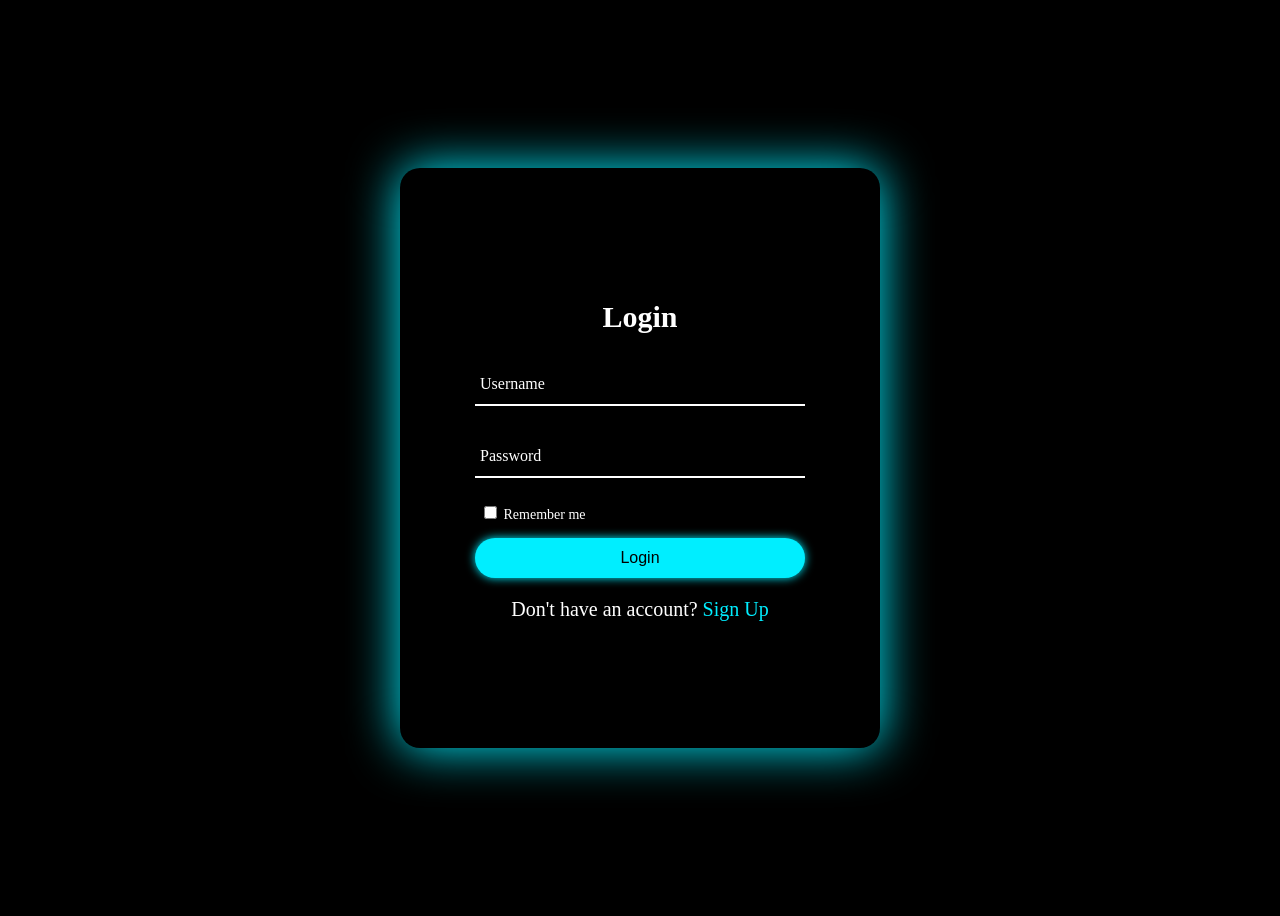
==== index.html @ 45292a43 "Update index.html" ====
<!DOCTYPE html>
<html>
<head>
  <title>Login  Form</title>
  <link rel="stylesheet" href="style.css">
</head>
<body>
  <div class="wrapper">
    <div class="form-wrapper sign-in">
      <form>
        <h2>Login</h2>
        <div class="input-group">
          <input type="text" required>
          <label>Username</label>
        </div>
        <div class="input-group">
          <input type="password" required>
          <label for="">Password</label>
        </div>
        <div class="remember">
          <label><input type="checkbox"> Remember me</label>
        </div>
        <button type="submit">Login</button>
        <div class="signUp-link">
          <p>Don't have an account? <a href="#">Sign Up</a></p>
        </div>
      </form>
    </div>
  </div>
</body>
</html>
---- style.css ----
body {
  display: flex;
  justify-content: center;
  align-items: center;
  min-height: 100vh;
  background: #000;
}
.wrapper {
  position: relative;
  width: 400px;
  height: 500px;
  background: #000;
  box-shadow: 0 0 50px #0ef;
  border-radius: 20px;
  padding: 40px;
  overflow: hidden;
}
.wrapper:hover {
  animation: animate 1s linear infinite;
}
@keyframes animate {
  100% {
    filter: hue-rotate(360deg);
  }
}
.form-wrapper {
  display: flex;
  justify-content: center;
  align-items: center;
  width: 100%;
  height: 100%;
}

.wrapper .form-wrapper.sign-up {
  position: absolute;
  top: 450px;
  left: 0;
}
.wrapper.active .form-wrapper.sign-up {
  transform: translateY(-450px);
}
h2 {
  font-size: 30px;
  color: #fff;
  text-align: center;
}
.input-group {
  position: relative;
  margin: 30px 0;
  border-bottom: 2px solid #fff;
}
.input-group label {
  position: absolute;
  top: 50%;
  left: 5px;
  transform: translateY(-50%);
  font-size: 16px;
  color: #fff;
  pointer-events: none;
  transition: .5s;
}
.input-group input {
  width: 320px;
  height: 40px;
  font-size: 16px;
  color: #fff;
  padding: 0 5px;
  background: transparent;
  border: none;
  outline: none;
}
.remember {
  margin: -5px 0 15px 5px;
}
.remember label {
  color: #fff;
  font-size: 14px;
}
.remember label input {
  accent-color: #0ef;
}
button {
  position: relative;
  width: 100%;
  height: 40px;
  background: #0ef;
  box-shadow: 0 0 10px #0ef;
  font-size: 16px;
  color: #000;
  font-weight: 500;
  cursor: pointer;
  border-radius: 30px;
  border: none;
  outline: none;
}
.signUp-link {
  font-size: 20px;
  text-align: center;
  margin: 15px 0;
}
.signUp-link p {
  color: #fff;
}
.signUp-link p a {
  color: #0ef;
  text-decoration: none;
  font-weight: 500;
}
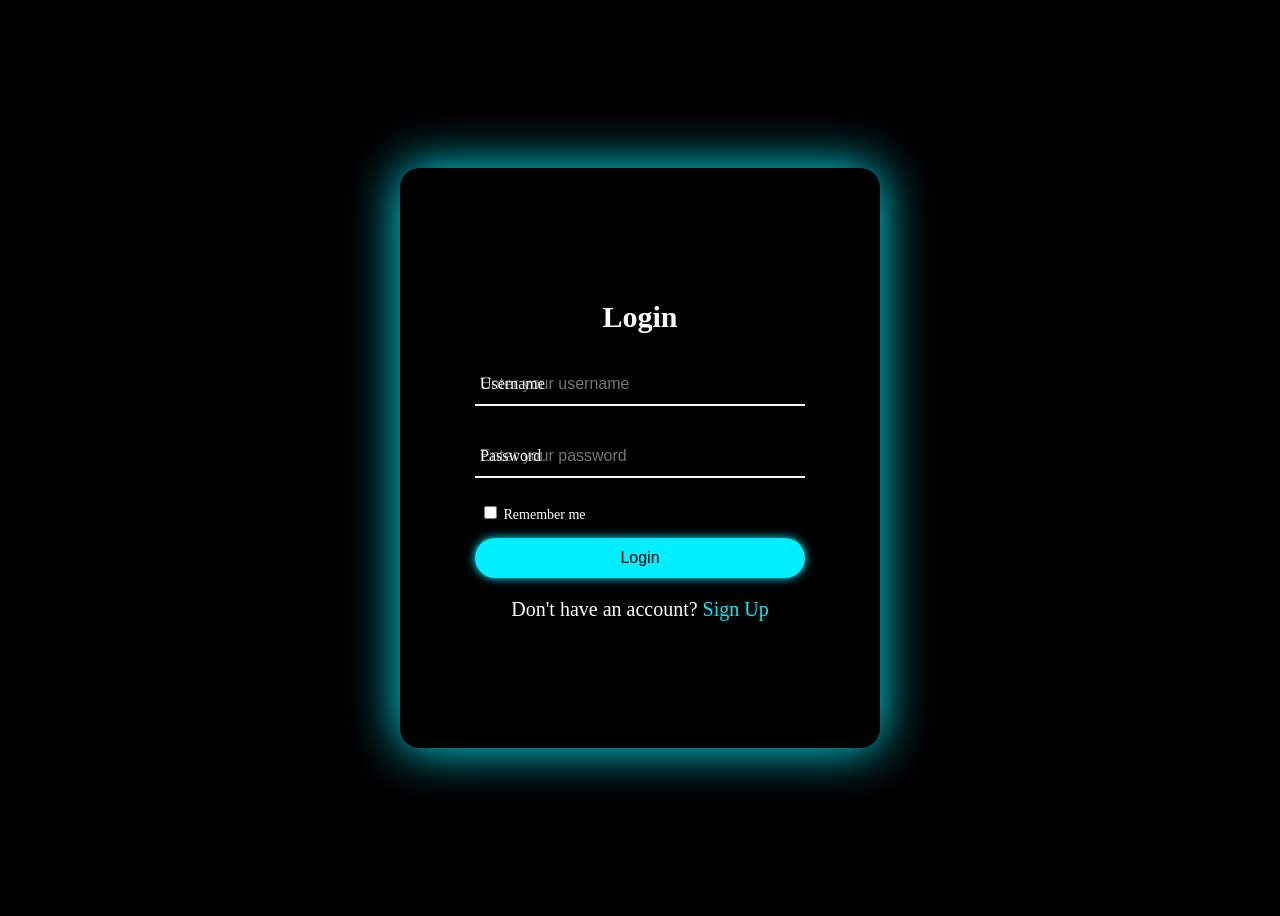
==== commit a5e2ba55: "Update index.html" ====
--- a/index.html
+++ b/index.html
@@ -1,7 +1,7 @@
 <!DOCTYPE html>
 <html>
 <head>
-  <title>Login  Form</title>
+  <title>Login Form</title>
   <link rel="stylesheet" href="style.css">
 </head>
 <body>
@@ -10,12 +10,12 @@
       <form>
         <h2>Login</h2>
         <div class="input-group">
-          <input type="text" required>
+          <input type="text" placeholder="Enter your username" required>
           <label>Username</label>
         </div>
         <div class="input-group">
-          <input type="password" required>
-          <label for="">Password</label>
+          <input type="password" placeholder="Enter your password" required>
+          <label>Password</label>
         </div>
         <div class="remember">
           <label><input type="checkbox"> Remember me</label>
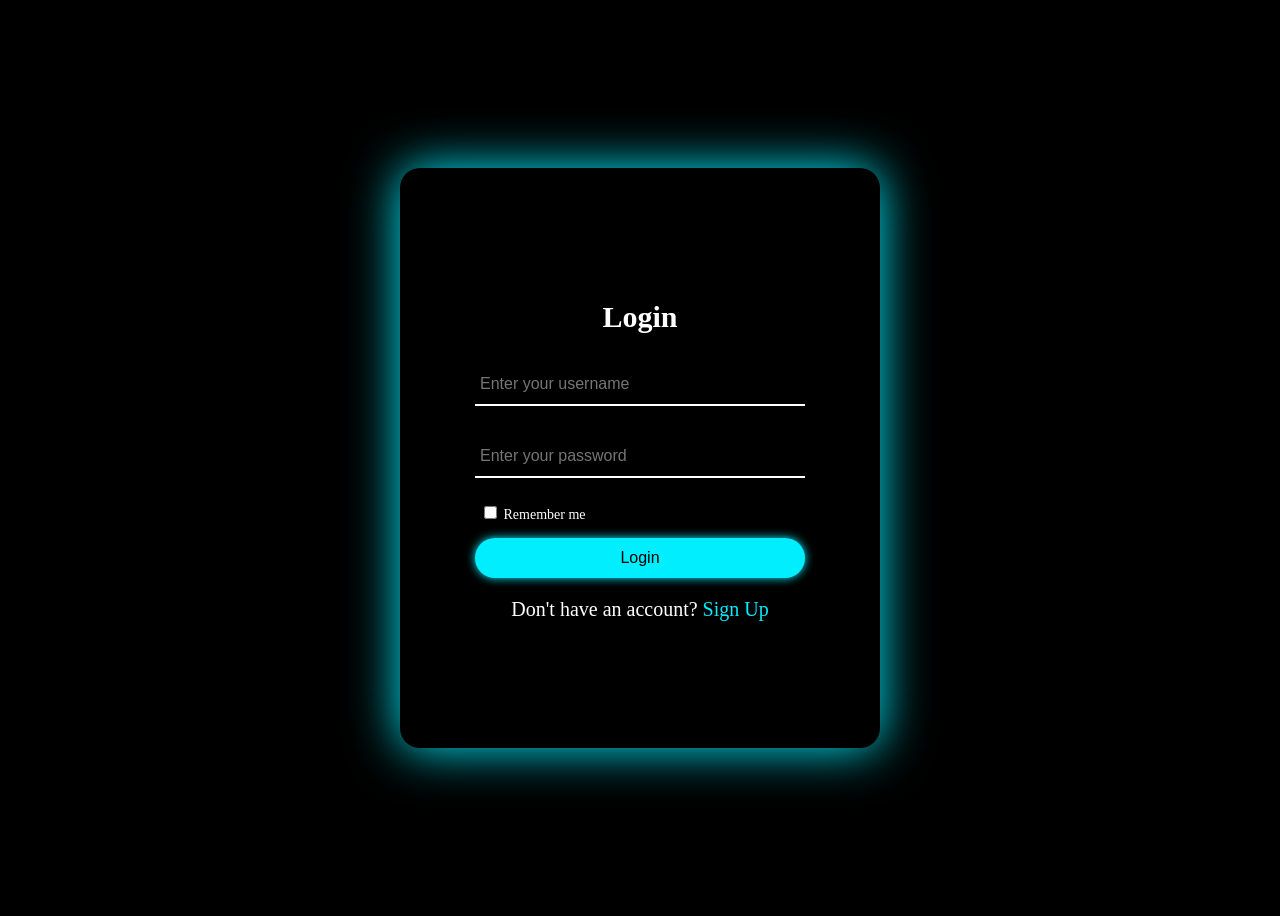
==== commit 70619344: "Update index.html" ====
--- a/index.html
+++ b/index.html
@@ -11,11 +11,11 @@
         <h2>Login</h2>
         <div class="input-group">
           <input type="text" placeholder="Enter your username" required>
-          <label>Username</label>
+<!--           <label>Username</label> -->
         </div>
         <div class="input-group">
           <input type="password" placeholder="Enter your password" required>
-          <label>Password</label>
+<!--           <label>Password</label> -->
         </div>
         <div class="remember">
           <label><input type="checkbox"> Remember me</label>
--- a/style.css
+++ b/style.css
@@ -1,4 +1,3 @@
-
 body {
   display: flex;
   justify-content: center;
@@ -6,6 +5,7 @@
   min-height: 100vh;
   background: #000;
 }
+
 .wrapper {
   position: relative;
   width: 400px;
@@ -16,14 +16,17 @@
   padding: 40px;
   overflow: hidden;
 }
+
 .wrapper:hover {
   animation: animate 1s linear infinite;
 }
+
 @keyframes animate {
   100% {
     filter: hue-rotate(360deg);
   }
 }
+
 .form-wrapper {
   display: flex;
   justify-content: center;
@@ -37,19 +40,23 @@
   top: 450px;
   left: 0;
 }
+
 .wrapper.active .form-wrapper.sign-up {
   transform: translateY(-450px);
 }
+
 h2 {
   font-size: 30px;
   color: #fff;
   text-align: center;
 }
+
 .input-group {
   position: relative;
   margin: 30px 0;
   border-bottom: 2px solid #fff;
 }
+
 .input-group label {
   position: absolute;
   top: 50%;
@@ -58,8 +65,9 @@
   font-size: 16px;
   color: #fff;
   pointer-events: none;
-  transition: .5s;
+  transition: 0.5s;
 }
+
 .input-group input {
   width: 320px;
   height: 40px;
@@ -70,16 +78,20 @@
   border: none;
   outline: none;
 }
+
 .remember {
   margin: -5px 0 15px 5px;
 }
+
 .remember label {
   color: #fff;
   font-size: 14px;
 }
+
 .remember label input {
   accent-color: #0ef;
 }
+
 button {
   position: relative;
   width: 100%;
@@ -94,14 +106,17 @@
   border: none;
   outline: none;
 }
+
 .signUp-link {
   font-size: 20px;
   text-align: center;
   margin: 15px 0;
 }
+
 .signUp-link p {
   color: #fff;
 }
+
 .signUp-link p a {
   color: #0ef;
   text-decoration: none;
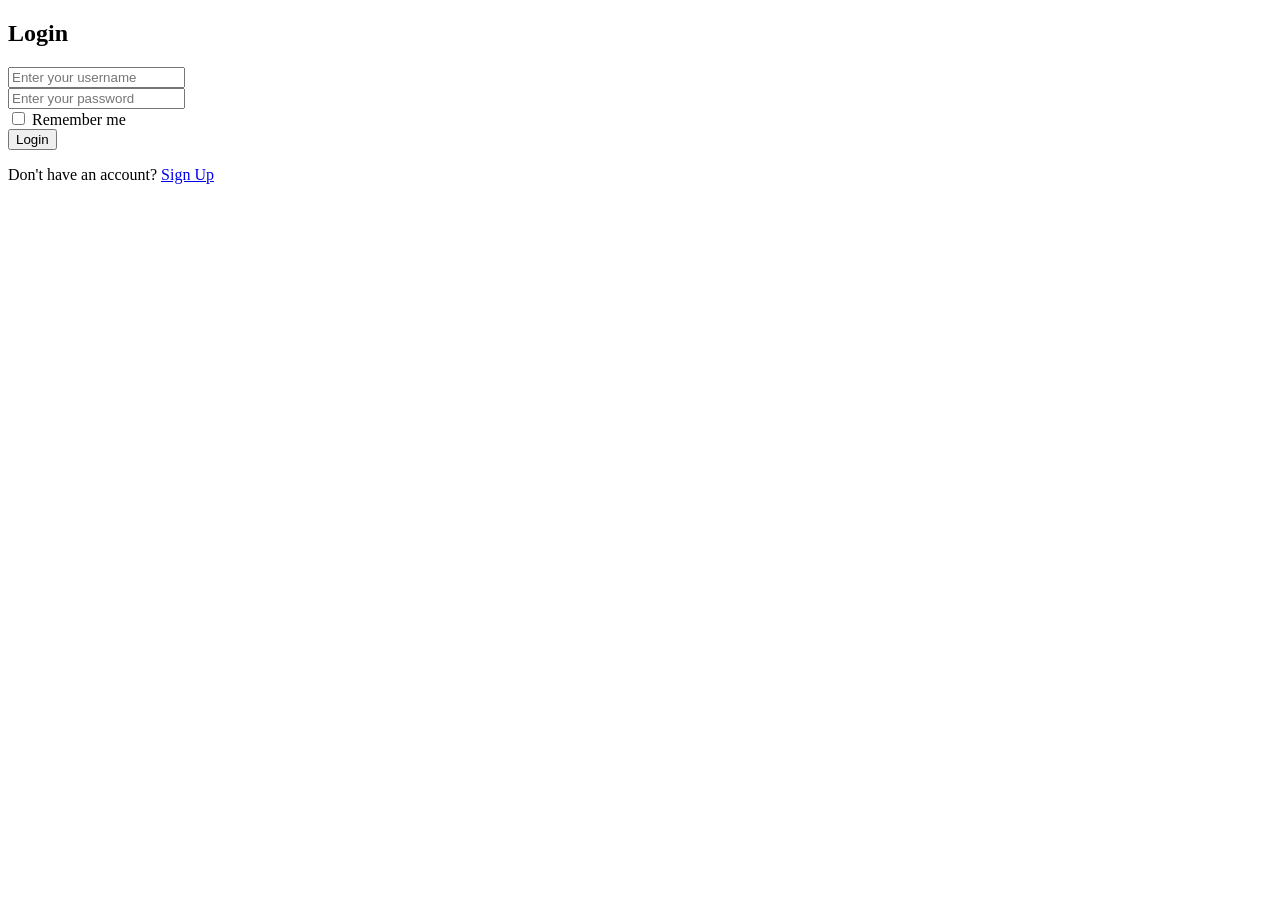
==== commit 5778b910: "Update index.html" ====
--- a/index.html
+++ b/index.html
@@ -2,7 +2,7 @@
 <html>
 <head>
   <title>Login Form</title>
-  <link rel="stylesheet" href="style.css">
+  <link rel="stylesheet" href="stylae.css">
 </head>
 <body>
   <div class="wrapper">
@@ -11,11 +11,9 @@
         <h2>Login</h2>
         <div class="input-group">
           <input type="text" placeholder="Enter your username" required>
-<!--           <label>Username</label> -->
         </div>
         <div class="input-group">
           <input type="password" placeholder="Enter your password" required>
-<!--           <label>Password</label> -->
         </div>
         <div class="remember">
           <label><input type="checkbox"> Remember me</label>
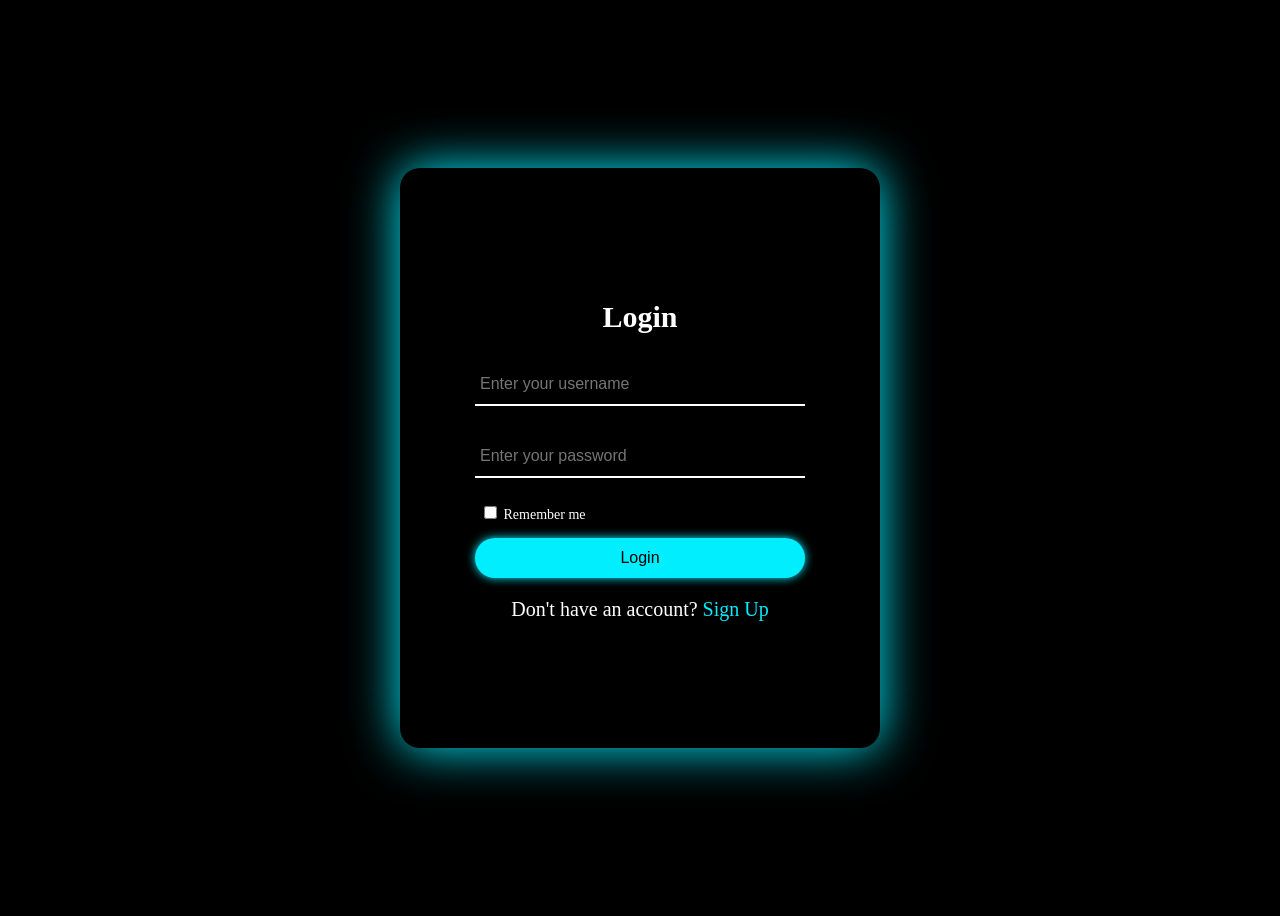
==== commit 6c2aafa7: "Update index.html" ====
--- a/index.html
+++ b/index.html
@@ -2,7 +2,7 @@
 <html>
 <head>
   <title>Login Form</title>
-  <link rel="stylesheet" href="stylae.css">
+  <link rel="stylesheet" href="style.css">
 </head>
 <body>
   <div class="wrapper">
--- a/style.css
+++ b/style.css
@@ -0,0 +1,124 @@
+body {
+  display: flex;
+  justify-content: center;
+  align-items: center;
+  min-height: 100vh;
+  background: #000;
+}
+
+.wrapper {
+  position: relative;
+  width: 400px;
+  height: 500px;
+  background: #000;
+  box-shadow: 0 0 50px #0ef;
+  border-radius: 20px;
+  padding: 40px;
+  overflow: hidden;
+}
+
+.wrapper:hover {
+  animation: animate 1s linear infinite;
+}
+
+@keyframes animate {
+  100% {
+    filter: hue-rotate(360deg);
+  }
+}
+
+.form-wrapper {
+  display: flex;
+  justify-content: center;
+  align-items: center;
+  width: 100%;
+  height: 100%;
+}
+
+.wrapper .form-wrapper.sign-up {
+  position: absolute;
+  top: 450px;
+  left: 0;
+}
+
+.wrapper.active .form-wrapper.sign-up {
+  transform: translateY(-450px);
+}
+
+h2 {
+  font-size: 30px;
+  color: #fff;
+  text-align: center;
+}
+
+.input-group {
+  position: relative;
+  margin: 30px 0;
+  border-bottom: 2px solid #fff;
+}
+
+.input-group label {
+  position: absolute;
+  top: 50%;
+  left: 5px;
+  transform: translateY(-50%);
+  font-size: 16px;
+  color: #fff;
+  pointer-events: none;
+  transition: 0.5s;
+}
+
+.input-group input {
+  width: 320px;
+  height: 40px;
+  font-size: 16px;
+  color: #fff;
+  padding: 0 5px;
+  background: transparent;
+  border: none;
+  outline: none;
+}
+
+.remember {
+  margin: -5px 0 15px 5px;
+}
+
+.remember label {
+  color: #fff;
+  font-size: 14px;
+}
+
+.remember label input {
+  accent-color: #0ef;
+}
+
+button {
+  position: relative;
+  width: 100%;
+  height: 40px;
+  background: #0ef;
+  box-shadow: 0 0 10px #0ef;
+  font-size: 16px;
+  color: #000;
+  font-weight: 500;
+  cursor: pointer;
+  border-radius: 30px;
+  border: none;
+  outline: none;
+}
+
+.signUp-link {
+  font-size: 20px;
+  text-align: center;
+  margin: 15px 0;
+}
+
+.signUp-link p {
+  color: #fff;
+}
+
+.signUp-link p a {
+  color: #0ef;
+  text-decoration: none;
+  font-weight: 500;
+}
